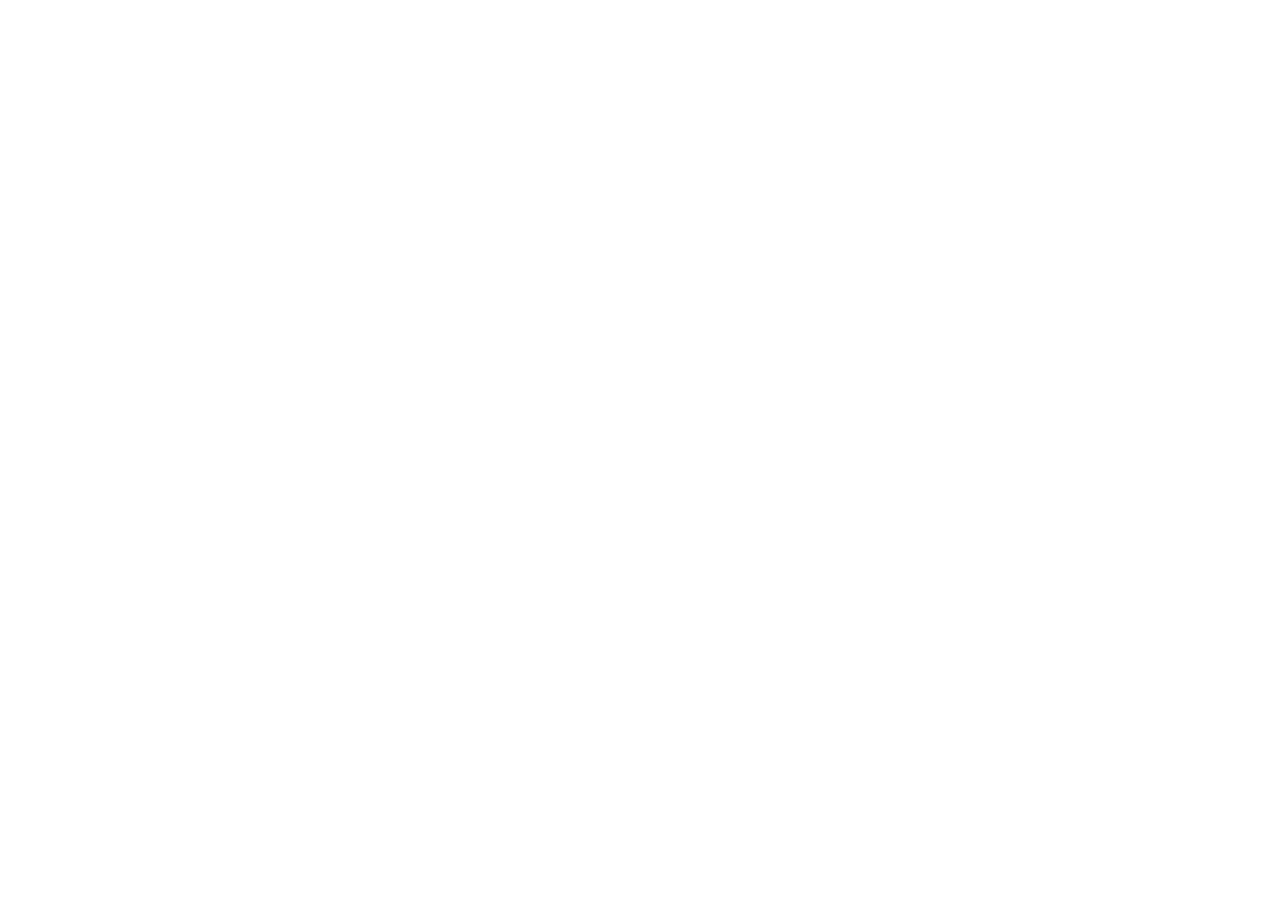
==== index.html @ 716ac650 "Add files via upload" ====
<!DOCTYPE html>
<html lang="en">
<head>
    <meta charset="UTF-8">
    <meta name="viewport" content="width=device-width, initial-scale=1.0">
    <link href="https://cdn.jsdelivr.net/npm/bootstrap@5.0.2/dist/css/bootstrap.min.css" rel="stylesheet" integrity="sha384-EVSTQN3/azprG1Anm3QDgpJLIm9Nao0Yz1ztcQTwFspd3yD65VohhpuuCOmLASjC" crossorigin="anonymous">
    <title>Document</title>
</head>
<body>
    

    <script src="https://cdn.jsdelivr.net/npm/@popperjs/core@2.9.2/dist/umd/popper.min.js" integrity="sha384-IQsoLXl5PILFhosVNubq5LC7Qb9DXgDA9i+tQ8Zj3iwWAwPtgFTxbJ8NT4GN1R8p" crossorigin="anonymous"></script>
<script src="https://cdn.jsdelivr.net/npm/bootstrap@5.0.2/dist/js/bootstrap.min.js" integrity="sha384-cVKIPhGWiC2Al4u+LWgxfKTRIcfu0JTxR+EQDz/bgldoEyl4H0zUF0QKbrJ0EcQF" crossorigin="anonymous"></script>
</body>
</html>
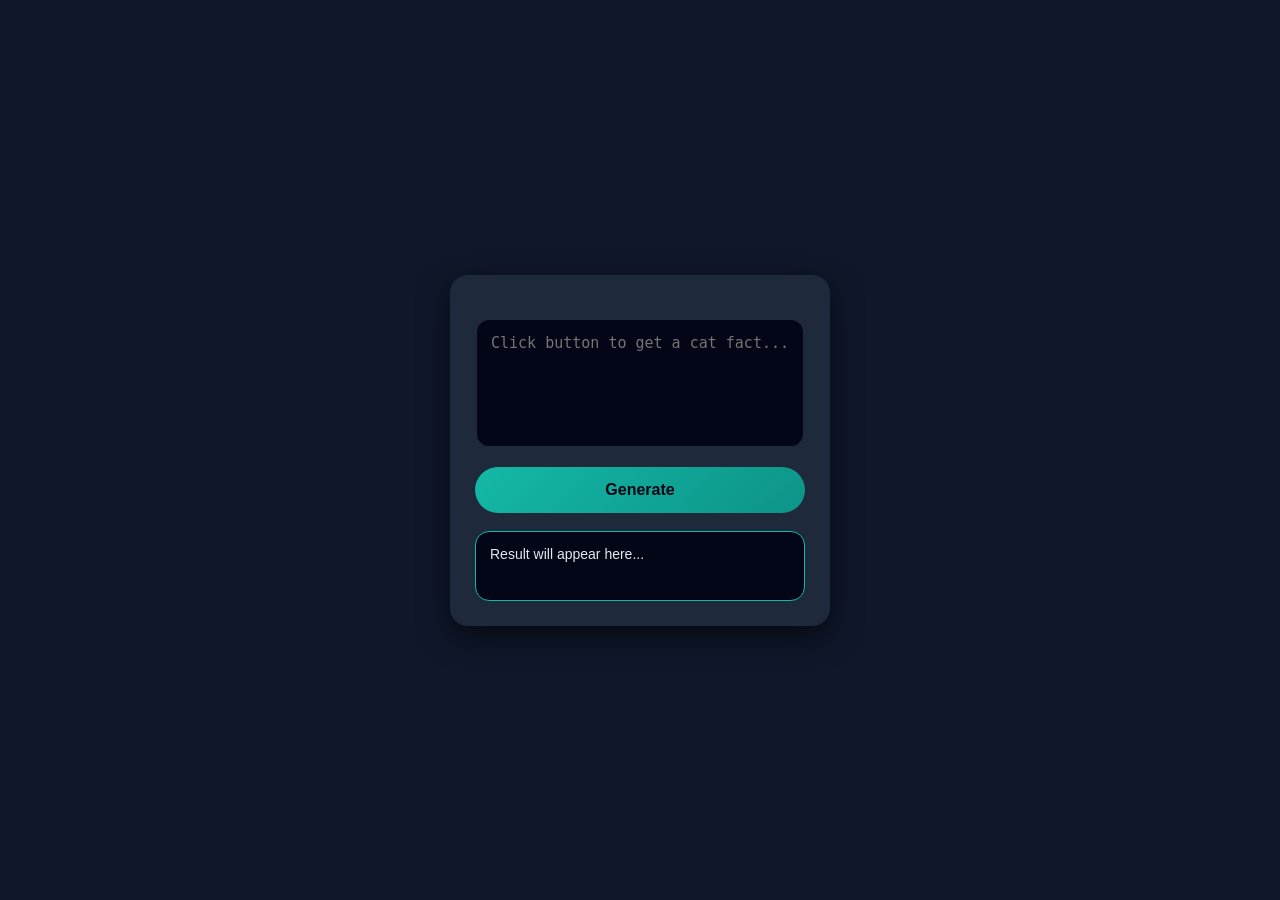
==== commit 844d30ee: "api-change" ====
--- a/index.html
+++ b/index.html
@@ -1,15 +1,121 @@
 <!DOCTYPE html>
 <html lang="en">
 <head>
-    <meta charset="UTF-8">
-    <meta name="viewport" content="width=device-width, initial-scale=1.0">
-    <link href="https://cdn.jsdelivr.net/npm/bootstrap@5.0.2/dist/css/bootstrap.min.css" rel="stylesheet" integrity="sha384-EVSTQN3/azprG1Anm3QDgpJLIm9Nao0Yz1ztcQTwFspd3yD65VohhpuuCOmLASjC" crossorigin="anonymous">
-    <title>Document</title>
+  <meta charset="UTF-8">
+  <meta name="viewport" content="width=device-width, initial-scale=1.0">
+  <title>Cat Fact Generator</title>
+
+  <style>
+    * {
+      box-sizing: border-box;
+    }
+
+    body {
+      margin: 0;
+      height: 100vh;
+      display: flex;
+      justify-content: center;
+      align-items: center;
+      background: #0f172a;
+      font-family: 'Segoe UI', sans-serif;
+      color: #e2e8f0;
+    }
+
+    .container {
+      width: 100%;
+      max-width: 420px;
+      padding: 20px;
+    }
+
+    .main {
+      background: #1e293b;
+      padding: 25px;
+      border-radius: 18px;
+      box-shadow: 0 10px 30px rgba(0,0,0,0.6);
+    }
+
+    textarea {
+      width: 100%;
+      height: 130px;
+      padding: 14px;
+      border-radius: 14px;
+      border: 2px solid #1e293b;
+      background: #020617;
+      color: #e2e8f0;
+      font-size: 15px;
+      outline: none;
+      resize: none;
+      transition: 0.3s;
+    }
+
+    textarea:focus {
+      border-color: #14b8a6;
+      box-shadow: 0 0 8px #14b8a6;
+    }
+
+    button {
+      width: 100%;
+      margin-top: 15px;
+      padding: 14px;
+      border-radius: 50px;
+      border: none;
+      background: linear-gradient(135deg, #14b8a6, #0d9488);
+      color: #020617;
+      font-size: 16px;
+      font-weight: bold;
+      cursor: pointer;
+      transition: 0.3s;
+    }
+
+    button:hover {
+      transform: translateY(-2px);
+      box-shadow: 0 5px 15px rgba(20,184,166,0.4);
+    }
+
+    #output {
+      margin-top: 18px;
+      padding: 14px;
+      border-radius: 14px;
+      background: #020617;
+      border: 1px solid #14b8a6;
+      min-height: 70px;
+      font-size: 14px;
+      white-space: pre-wrap;
+    }
+  </style>
 </head>
+
 <body>
-    
+  <div class="container">
+    <div class="main">
+      <div style="text-align: center;">
+        <img src="./pngwing.com (1).png" width="60px" alt="">
+      </div>
 
-    <script src="https://cdn.jsdelivr.net/npm/@popperjs/core@2.9.2/dist/umd/popper.min.js" integrity="sha384-IQsoLXl5PILFhosVNubq5LC7Qb9DXgDA9i+tQ8Zj3iwWAwPtgFTxbJ8NT4GN1R8p" crossorigin="anonymous"></script>
-<script src="https://cdn.jsdelivr.net/npm/bootstrap@5.0.2/dist/js/bootstrap.min.js" integrity="sha384-cVKIPhGWiC2Al4u+LWgxfKTRIcfu0JTxR+EQDz/bgldoEyl4H0zUF0QKbrJ0EcQF" crossorigin="anonymous"></script>
+      <textarea id="input" placeholder="Click button to get a cat fact..."></textarea>
+      <button onclick="getCatFact()">Generate</button>
+
+      <div id="output">Result will appear here...</div>
+    </div>
+  </div>
+
+  <script>
+    async function getCatFact() {
+      const output = document.getElementById("output");
+
+      output.innerText = "Fetching cat fact... 🐱";
+
+      try {
+        const response = await fetch("https://catfact.ninja/fact");
+        const data = await response.json();
+
+        output.innerText = data.fact;
+
+      } catch (error) {
+        console.error(error);
+        output.innerText = "Error fetching cat fact!";
+      }
+    }
+  </script>
 </body>
 </html>
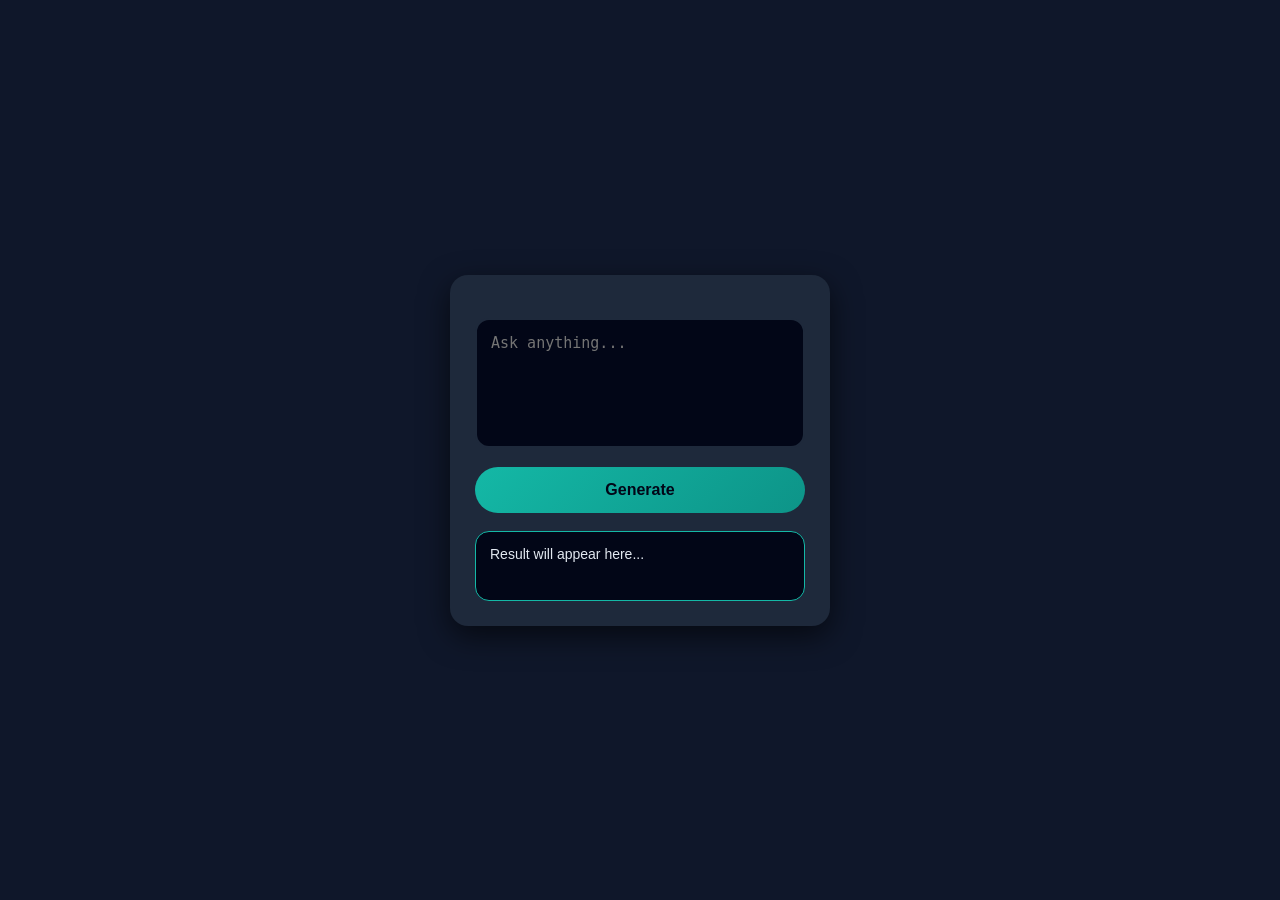
==== commit e0b5cc97: "api-change-2" ====
--- a/index.html
+++ b/index.html
@@ -3,7 +3,8 @@
 <head>
   <meta charset="UTF-8">
   <meta name="viewport" content="width=device-width, initial-scale=1.0">
-  <title>Cat Fact Generator</title>
+  <title>API UI</title>
+  
 
   <style>
     * {
@@ -92,28 +93,56 @@
         <img src="./pngwing.com (1).png" width="60px" alt="">
       </div>
 
-      <textarea id="input" placeholder="Click button to get a cat fact..."></textarea>
-      <button onclick="getCatFact()">Generate</button>
+      <textarea id="prompt" placeholder="Ask anything..."></textarea>
+      <button onclick="generate()">Generate</button>
 
       <div id="output">Result will appear here...</div>
     </div>
   </div>
 
   <script>
-    async function getCatFact() {
+    async function generate() {
+      const prompt = document.getElementById("prompt").value;
       const output = document.getElementById("output");
 
-      output.innerText = "Fetching cat fact... 🐱";
+      if (!prompt.trim()) {
+        output.innerText = "Please enter something!";
+        return;
+      }
+
+      output.innerText = "Generating... ⏳";
 
       try {
-        const response = await fetch("https://catfact.ninja/fact");
+        const response = await fetch("https://openrouter.ai/api/v1/chat/completions", {
+          method: "POST",
+          headers: {
+            "Authorization": "Bearer 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",
+            "Content-Type": "application/json",
+            "HTTP-Referer": "http://localhost", // optional
+            "X-OpenRouter-Title": "My API UI"
+          },
+          body: JSON.stringify({
+            model: "openai/gpt-5.4-mini",
+            messages: [
+              {
+                role: "user",
+                content: prompt
+              }
+            ]
+          })
+        });
+
         const data = await response.json();
 
-        output.innerText = data.fact;
+        if (data.choices && data.choices.length > 0) {
+          output.innerText = data.choices[0].message.content;
+        } else {
+          output.innerText = "No response received.";
+        }
 
       } catch (error) {
         console.error(error);
-        output.innerText = "Error fetching cat fact!";
+        output.innerText = "Error occurred! Check console.";
       }
     }
   </script>
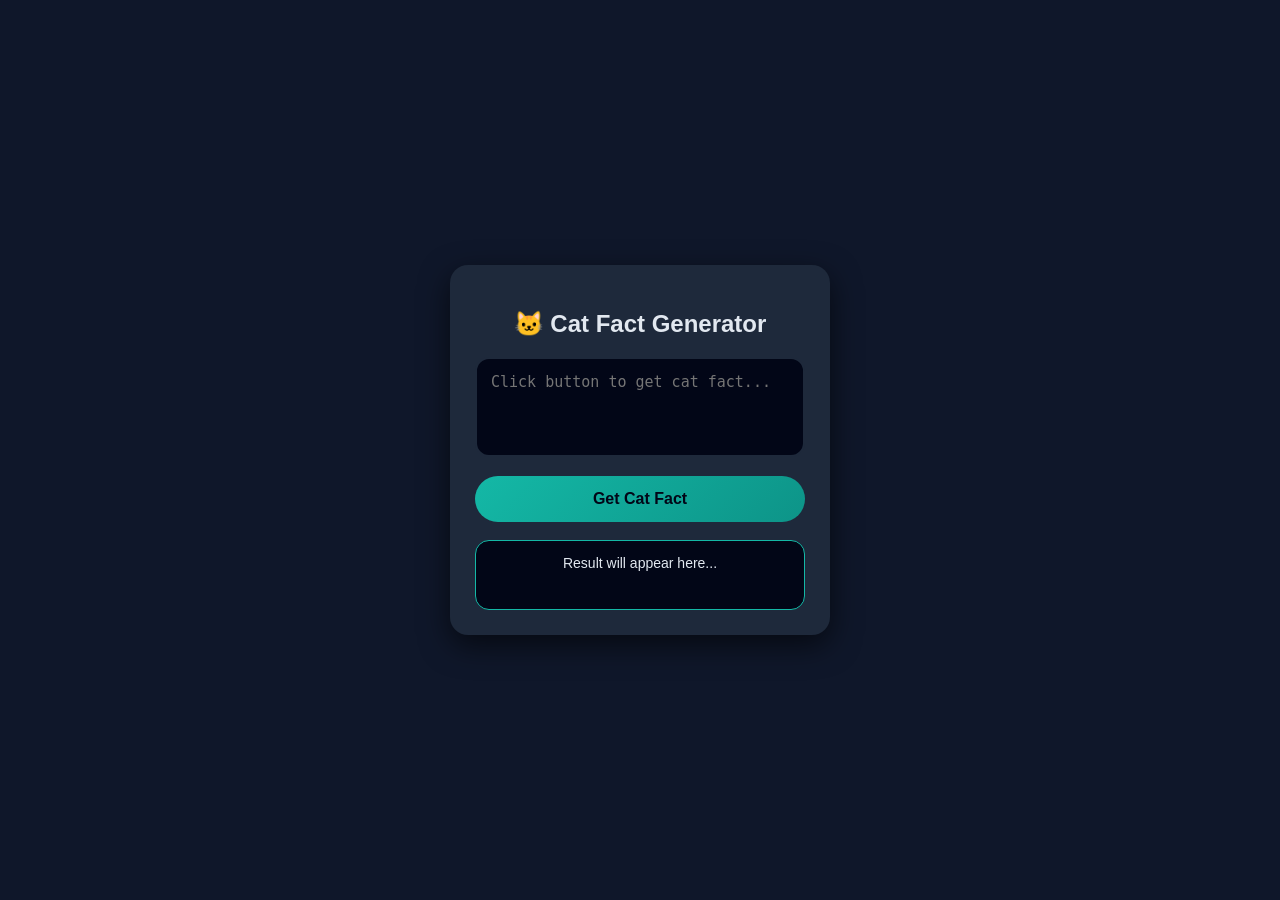
==== commit 415254ba: "api-change-2" ====
--- a/index.html
+++ b/index.html
@@ -3,8 +3,7 @@
 <head>
   <meta charset="UTF-8">
   <meta name="viewport" content="width=device-width, initial-scale=1.0">
-  <title>API UI</title>
-  
+  <title>Cat Fact UI</title>
 
   <style>
     * {
@@ -33,11 +32,12 @@
       padding: 25px;
       border-radius: 18px;
       box-shadow: 0 10px 30px rgba(0,0,0,0.6);
+      text-align: center;
     }
 
     textarea {
       width: 100%;
-      height: 130px;
+      height: 100px;
       padding: 14px;
       border-radius: 14px;
       border: 2px solid #1e293b;
@@ -46,12 +46,6 @@
       font-size: 15px;
       outline: none;
       resize: none;
-      transition: 0.3s;
-    }
-
-    textarea:focus {
-      border-color: #14b8a6;
-      box-shadow: 0 0 8px #14b8a6;
     }
 
     button {
@@ -65,12 +59,6 @@
       font-size: 16px;
       font-weight: bold;
       cursor: pointer;
-      transition: 0.3s;
-    }
-
-    button:hover {
-      transform: translateY(-2px);
-      box-shadow: 0 5px 15px rgba(20,184,166,0.4);
     }
 
     #output {
@@ -81,7 +69,6 @@
       border: 1px solid #14b8a6;
       min-height: 70px;
       font-size: 14px;
-      white-space: pre-wrap;
     }
   </style>
 </head>
@@ -89,12 +76,12 @@
 <body>
   <div class="container">
     <div class="main">
-      <div style="text-align: center;">
-        <img src="./pngwing.com (1).png" width="60px" alt="">
-      </div>
+      <h2>🐱 Cat Fact Generator</h2>
 
-      <textarea id="prompt" placeholder="Ask anything..."></textarea>
-      <button onclick="generate()">Generate</button>
+      <!-- textarea optional (just for UI feel) -->
+      <textarea id="prompt" placeholder="Click button to get cat fact..."></textarea>
+
+      <button onclick="generate()">Get Cat Fact</button>
 
       <div id="output">Result will appear here...</div>
     </div>
@@ -102,47 +89,19 @@
 
   <script>
     async function generate() {
-      const prompt = document.getElementById("prompt").value;
       const output = document.getElementById("output");
 
-      if (!prompt.trim()) {
-        output.innerText = "Please enter something!";
-        return;
-      }
-
-      output.innerText = "Generating... ⏳";
+      output.innerText = "Fetching cat fact... ⏳";
 
       try {
-        const response = await fetch("https://openrouter.ai/api/v1/chat/completions", {
-          method: "POST",
-          headers: {
-            "Authorization": "Bearer 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",
-            "Content-Type": "application/json",
-            "HTTP-Referer": "http://localhost", // optional
-            "X-OpenRouter-Title": "My API UI"
-          },
-          body: JSON.stringify({
-            model: "openai/gpt-5.4-mini",
-            messages: [
-              {
-                role: "user",
-                content: prompt
-              }
-            ]
-          })
-        });
-
+        const response = await fetch("https://catfact.ninja/fact");
         const data = await response.json();
 
-        if (data.choices && data.choices.length > 0) {
-          output.innerText = data.choices[0].message.content;
-        } else {
-          output.innerText = "No response received.";
-        }
+        output.innerText = data.fact;
 
       } catch (error) {
         console.error(error);
-        output.innerText = "Error occurred! Check console.";
+        output.innerText = "Error fetching cat fact!";
       }
     }
   </script>
